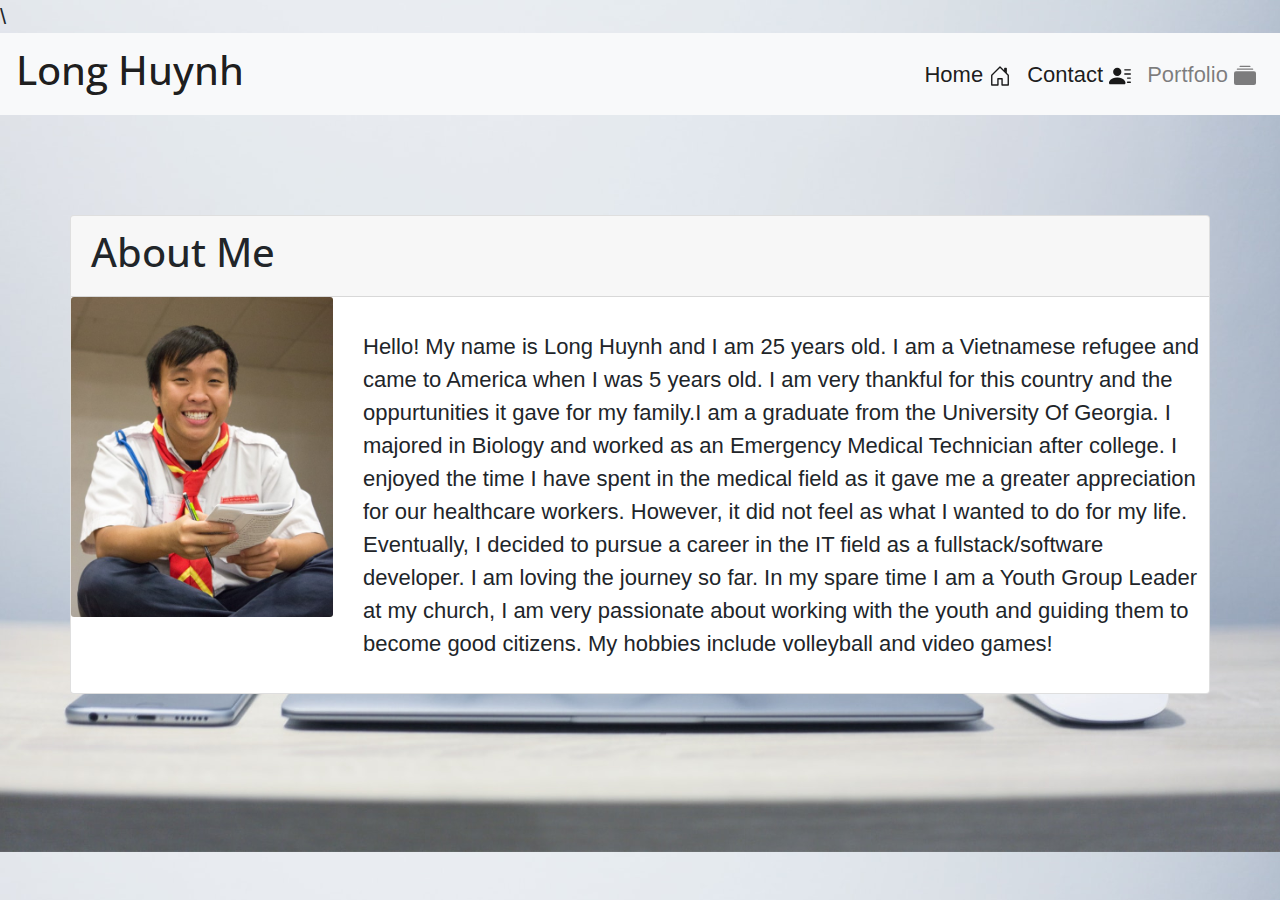
==== index.html @ f9f68298 "updated files" ====
<!DOCTYPE html>
<html class="no-js">

<head>
    <meta charset="utf-8" />
    <meta http-equiv="X-UA-Compatible" content="IE=edge" />
    <title></title>
    <meta name="description" content="" />
    <meta name="viewport" content="width=device-width, initial-scale=1" />\

<!-- This is where you post CSS links. Have the BootStrap CSS link above your local working branch's style sheets -->

    <link rel="stylesheet" href="https://stackpath.bootstrapcdn.com/bootstrap/4.5.2/css/bootstrap.min.css"
        integrity="sha384-JcKb8q3iqJ61gNV9KGb8thSsNjpSL0n8PARn9HuZOnIxN0hoP+VmmDGMN5t9UJ0Z" crossorigin="anonymous" />

    <link href="https://fonts.googleapis.com/css2?family=Open+Sans+Condensed:ital,wght@0,300;1,300&display=swap"
        rel="stylesheet">

    <link rel="stylesheet" href="./assets/indexD.css" />
</head>

<!-- This is where you post the NavBar. You can change the background color by adjusting the class names in the <nav> tag. This component only works when linked to a BootStrap CSS link -->
<nav class="navbar navbar-expand-md navbar-light bg-light">
    <a class="navbar-brand" href="./index.html">
        <h1 class="HeadAM"> Long Huynh </h1>
    </a>
    <button class="navbar-toggler" type="button" data-toggle="collapse" data-target="#navbarSupportedContent">
        <span class="navbar-toggler-icon"></span>
    </button>
    <div class="collapse navbar-collapse" id="navbarSupportedContent">
        <ul class="navbar-nav ml-auto">

            <!-- Make sure you create a relevant path for your href. This way they will be able to redirect users to that particular page -->
            <li class="nav-item active">
                <a class="nav-link" href="./index.html" > Home <svg width="1em" height="1em" viewBox="0 0 16 16"
                        class="bi bi-house-door" fill="currentColor" xmlns="http://www.w3.org/2000/svg">
                        <path fill-rule="evenodd"
                            d="M7.646 1.146a.5.5 0 0 1 .708 0l6 6a.5.5 0 0 1 .146.354v7a.5.5 0 0 1-.5.5H9.5a.5.5 0 0 1-.5-.5v-4H7v4a.5.5 0 0 1-.5.5H2a.5.5 0 0 1-.5-.5v-7a.5.5 0 0 1 .146-.354l6-6zM2.5 7.707V14H6v-4a.5.5 0 0 1 .5-.5h3a.5.5 0 0 1 .5.5v4h3.5V7.707L8 2.207l-5.5 5.5z" />
                        <path fill-rule="evenodd" d="M13 2.5V6l-2-2V2.5a.5.5 0 0 1 .5-.5h1a.5.5 0 0 1 .5.5z" />
                    </svg> <span class="sr-only">(current)</span></a>
            </li>
            <li class="active">
                <a class="nav-link" href="./contact.html">Contact <svg width="1em" height="1em" viewBox="0 0 16 16"
                        class="bi bi-person-lines-fill" fill="currentColor" xmlns="http://www.w3.org/2000/svg">
                        <path fill-rule="evenodd"
                            d="M1 14s-1 0-1-1 1-4 6-4 6 3 6 4-1 1-1 1H1zm5-6a3 3 0 1 0 0-6 3 3 0 0 0 0 6zm7 1.5a.5.5 0 0 1 .5-.5h2a.5.5 0 0 1 0 1h-2a.5.5 0 0 1-.5-.5zm-2-3a.5.5 0 0 1 .5-.5h4a.5.5 0 0 1 0 1h-4a.5.5 0 0 1-.5-.5zm0-3a.5.5 0 0 1 .5-.5h4a.5.5 0 0 1 0 1h-4a.5.5 0 0 1-.5-.5zm2 9a.5.5 0 0 1 .5-.5h2a.5.5 0 0 1 0 1h-2a.5.5 0 0 1-.5-.5z" />
                    </svg><span class="sr-only">(current)</span></a>

            </li>
            <li class="nav-item">
                <a class="nav-link" href="./portfolio.html">Portfolio <svg width="1em" height="1em" viewBox="0 0 16 16"
                        class="bi bi-collection-fill" fill="currentColor" xmlns="http://www.w3.org/2000/svg">
                        <path
                            d="M0 13a1.5 1.5 0 0 0 1.5 1.5h13A1.5 1.5 0 0 0 16 13V6a1.5 1.5 0 0 0-1.5-1.5h-13A1.5 1.5 0 0 0 0 6v7z" />
                        <path fill-rule="evenodd"
                            d="M2 3a.5.5 0 0 0 .5.5h11a.5.5 0 0 0 0-1h-11A.5.5 0 0 0 2 3zm2-2a.5.5 0 0 0 .5.5h7a.5.5 0 0 0 0-1h-7A.5.5 0 0 0 4 1z" />
                    </svg></a>
            </li>
        </ul>
    </div>
</nav>

<body>
    <section class="main-content">

        <!-- This is where you create your container. Your individual rows and columns will need to be under the "container" class -->

        <div class="container">
            <div class="row">
                <div class="card mb-3" style="max-width: 1500px;">
                    <div class="card-header">
                        <h1 class="HeadAM"> About Me </h>
                    </div>
                    <div class="row no">
                        <div class="col-md-3">
                            <!-- Include Profile image for your About Me Page. Make sure to give an alt tag. -->
                            <img src="./assets/images/download.png" class="card-img" alt="PortPic"> 
                        </div>
                        <div class="col-md-9">
                            <content class="card-body">
                                <p class="card-text"> Hello! My name is Long Huynh and I am 25 years old. I am a
                                    Vietnamese refugee and came to America when I was 5 years old. I am very thankful
                                    for this country and the oppurtunities it gave for my family.I am a graduate from
                                    the University Of Georgia. I majored in Biology and worked as an Emergency Medical
                                    Technician after college. I enjoyed the time I have spent in the medical field as it
                                    gave me a greater appreciation for our healthcare workers. However, it did not feel
                                    as what I wanted to do for my life. Eventually, I decided to pursue a career in the
                                    IT field as a fullstack/software developer. I am loving the journey so far. In my
                                    spare time I am a Youth Group Leader at my church, I am very passionate about
                                    working with the youth and guiding them to become good citizens. My hobbies include volleyball and video games!
                                </p>
                                </content>
                        </div>
                    </div>
                </div>
            </div>
        </div>
        </section>
</body>
</html>
---- assets/indexD.css ----
* {
    margin:0;
    padding:0;
    }
body{
    margin:0;
    background-image: url(./images/photo-1489844097929-c8d5b91c456e.jpg);
    background-size: cover;
    font-family: 'Oswald', sans-serif;
    font-size: 22px;
    
}



.HeadAM {
    font-family: 'Open Sans Condensed', sans-serif;
    font-size:40px;
} 

.container {

    padding-top: 100px;
}


.footer {
    text-align: center;
    background-color: black;
}


#profile-body{
    background: blue;
}
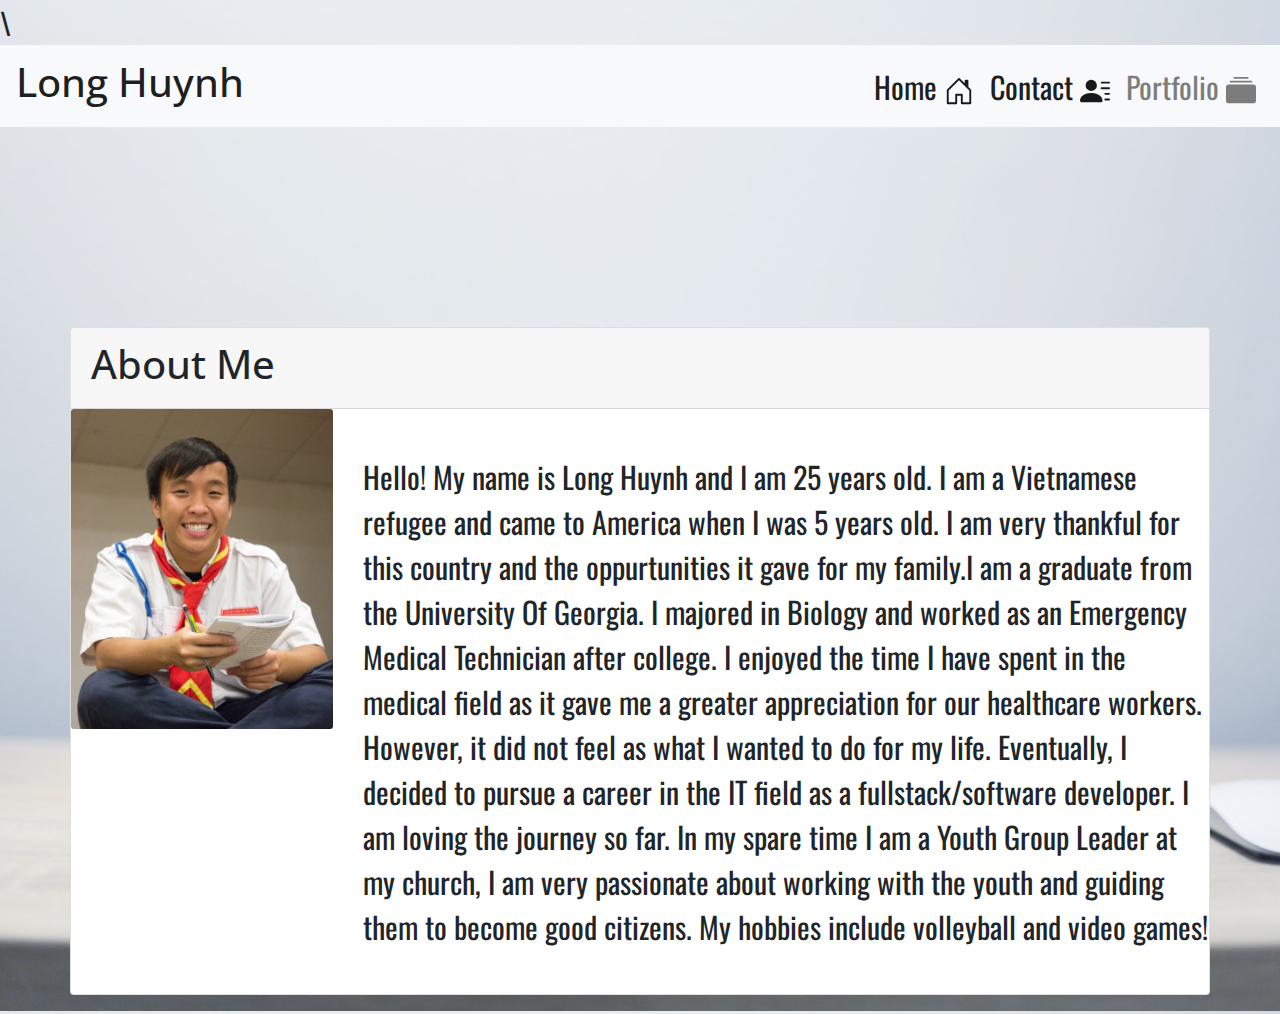
==== commit 77e4accc: "updated Readme" ====
--- a/index.html
+++ b/index.html
@@ -10,61 +10,67 @@
 
 <!-- This is where you post CSS links. Have the BootStrap CSS link above your local working branch's style sheets -->
 
-    <link rel="stylesheet" href="https://stackpath.bootstrapcdn.com/bootstrap/4.5.2/css/bootstrap.min.css"
-        integrity="sha384-JcKb8q3iqJ61gNV9KGb8thSsNjpSL0n8PARn9HuZOnIxN0hoP+VmmDGMN5t9UJ0Z" crossorigin="anonymous" />
 
-    <link href="https://fonts.googleapis.com/css2?family=Open+Sans+Condensed:ital,wght@0,300;1,300&display=swap"
-        rel="stylesheet">
+<link rel="stylesheet" href="https://stackpath.bootstrapcdn.com/bootstrap/4.5.2/css/bootstrap.min.css"
+integrity="sha384-JcKb8q3iqJ61gNV9KGb8thSsNjpSL0n8PARn9HuZOnIxN0hoP+VmmDGMN5t9UJ0Z" crossorigin="anonymous" />
+
+<link href="https://fonts.googleapis.com/css2?family=Open+Sans+Condensed:ital,wght@0,300;1,300&display=swap"
+rel="stylesheet">
+
+
+<link rel="stylesheet" href="https://cdnjs.cloudflare.com/ajax/libs/font-awesome/4.7.0/css/font-awesome.min.css">
+<link href="https://fonts.googleapis.com/css2?family=Oswald:wght@300&display=swap" rel="stylesheet">
 
     <link rel="stylesheet" href="./assets/indexD.css" />
 </head>
 
 <!-- This is where you post the NavBar. You can change the background color by adjusting the class names in the <nav> tag. This component only works when linked to a BootStrap CSS link -->
-<nav class="navbar navbar-expand-md navbar-light bg-light">
-    <a class="navbar-brand" href="./index.html">
-        <h1 class="HeadAM"> Long Huynh </h1>
-    </a>
-    <button class="navbar-toggler" type="button" data-toggle="collapse" data-target="#navbarSupportedContent">
-        <span class="navbar-toggler-icon"></span>
-    </button>
-    <div class="collapse navbar-collapse" id="navbarSupportedContent">
-        <ul class="navbar-nav ml-auto">
-
-            <!-- Make sure you create a relevant path for your href. This way they will be able to redirect users to that particular page -->
-            <li class="nav-item active">
-                <a class="nav-link" href="./index.html" > Home <svg width="1em" height="1em" viewBox="0 0 16 16"
-                        class="bi bi-house-door" fill="currentColor" xmlns="http://www.w3.org/2000/svg">
-                        <path fill-rule="evenodd"
-                            d="M7.646 1.146a.5.5 0 0 1 .708 0l6 6a.5.5 0 0 1 .146.354v7a.5.5 0 0 1-.5.5H9.5a.5.5 0 0 1-.5-.5v-4H7v4a.5.5 0 0 1-.5.5H2a.5.5 0 0 1-.5-.5v-7a.5.5 0 0 1 .146-.354l6-6zM2.5 7.707V14H6v-4a.5.5 0 0 1 .5-.5h3a.5.5 0 0 1 .5.5v4h3.5V7.707L8 2.207l-5.5 5.5z" />
-                        <path fill-rule="evenodd" d="M13 2.5V6l-2-2V2.5a.5.5 0 0 1 .5-.5h1a.5.5 0 0 1 .5.5z" />
-                    </svg> <span class="sr-only">(current)</span></a>
-            </li>
-            <li class="active">
-                <a class="nav-link" href="./contact.html">Contact <svg width="1em" height="1em" viewBox="0 0 16 16"
-                        class="bi bi-person-lines-fill" fill="currentColor" xmlns="http://www.w3.org/2000/svg">
-                        <path fill-rule="evenodd"
-                            d="M1 14s-1 0-1-1 1-4 6-4 6 3 6 4-1 1-1 1H1zm5-6a3 3 0 1 0 0-6 3 3 0 0 0 0 6zm7 1.5a.5.5 0 0 1 .5-.5h2a.5.5 0 0 1 0 1h-2a.5.5 0 0 1-.5-.5zm-2-3a.5.5 0 0 1 .5-.5h4a.5.5 0 0 1 0 1h-4a.5.5 0 0 1-.5-.5zm0-3a.5.5 0 0 1 .5-.5h4a.5.5 0 0 1 0 1h-4a.5.5 0 0 1-.5-.5zm2 9a.5.5 0 0 1 .5-.5h2a.5.5 0 0 1 0 1h-2a.5.5 0 0 1-.5-.5z" />
-                    </svg><span class="sr-only">(current)</span></a>
-
-            </li>
-            <li class="nav-item">
-                <a class="nav-link" href="./portfolio.html">Portfolio <svg width="1em" height="1em" viewBox="0 0 16 16"
-                        class="bi bi-collection-fill" fill="currentColor" xmlns="http://www.w3.org/2000/svg">
-                        <path
-                            d="M0 13a1.5 1.5 0 0 0 1.5 1.5h13A1.5 1.5 0 0 0 16 13V6a1.5 1.5 0 0 0-1.5-1.5h-13A1.5 1.5 0 0 0 0 6v7z" />
-                        <path fill-rule="evenodd"
-                            d="M2 3a.5.5 0 0 0 .5.5h11a.5.5 0 0 0 0-1h-11A.5.5 0 0 0 2 3zm2-2a.5.5 0 0 0 .5.5h7a.5.5 0 0 0 0-1h-7A.5.5 0 0 0 4 1z" />
-                    </svg></a>
-            </li>
-        </ul>
-    </div>
-</nav>
+    <nav class="navbar navbar-expand-md navbar-light bg-light">
+        <a class="navbar-brand" href="./index.html">
+            <h1 class="HeadAM"> Long Huynh </h1>
+        </a>
+        <button class="navbar-toggler" type="button" data-toggle="collapse" data-target="#navbarSupportedContent">
+            <span class="navbar-toggler-icon"></span>
+        </button>
+        <div class="collapse navbar-collapse" id="#Toggle">
+            <ul class="navbar-nav ml-auto">
+                <div class="collapse navbar-collapse" id="navbarSupportedContent">
+                    <ul class="navbar-nav mr-auto">
+                        <li class="nav-item active">
+                            <a class="nav-link" href="./index.html">Home <svg width="1em" height="1em" viewBox="0 0 16 16"
+                                    class="bi bi-house-door" fill="currentColor" xmlns="http://www.w3.org/2000/svg">
+                                    <path fill-rule="evenodd"
+                                        d="M7.646 1.146a.5.5 0 0 1 .708 0l6 6a.5.5 0 0 1 .146.354v7a.5.5 0 0 1-.5.5H9.5a.5.5 0 0 1-.5-.5v-4H7v4a.5.5 0 0 1-.5.5H2a.5.5 0 0 1-.5-.5v-7a.5.5 0 0 1 .146-.354l6-6zM2.5 7.707V14H6v-4a.5.5 0 0 1 .5-.5h3a.5.5 0 0 1 .5.5v4h3.5V7.707L8 2.207l-5.5 5.5z" />
+                                    <path fill-rule="evenodd" d="M13 2.5V6l-2-2V2.5a.5.5 0 0 1 .5-.5h1a.5.5 0 0 1 .5.5z" />
+                                </svg> <span class="sr-only">(current)</span></a>
+                        </li>
+                        <li class="active">
+                            <a class="nav-link" href="./contact.html">Contact <svg width="1em" height="1em"
+                                    viewBox="0 0 16 16" class="bi bi-person-lines-fill" fill="currentColor"
+                                    xmlns="http://www.w3.org/2000/svg">
+                                    <path fill-rule="evenodd"
+                                        d="M1 14s-1 0-1-1 1-4 6-4 6 3 6 4-1 1-1 1H1zm5-6a3 3 0 1 0 0-6 3 3 0 0 0 0 6zm7 1.5a.5.5 0 0 1 .5-.5h2a.5.5 0 0 1 0 1h-2a.5.5 0 0 1-.5-.5zm-2-3a.5.5 0 0 1 .5-.5h4a.5.5 0 0 1 0 1h-4a.5.5 0 0 1-.5-.5zm0-3a.5.5 0 0 1 .5-.5h4a.5.5 0 0 1 0 1h-4a.5.5 0 0 1-.5-.5zm2 9a.5.5 0 0 1 .5-.5h2a.5.5 0 0 1 0 1h-2a.5.5 0 0 1-.5-.5z" />
+                                </svg><span class="sr-only">(current)</span></a>
+                        </li>
+                        <li class="nav-item">
+                            <a class="nav-link" href="./portfolio.html">Portfolio <svg width="1em" height="1em"
+                                    viewBox="0 0 16 16" class="bi bi-collection-fill" fill="currentColor"
+                                    xmlns="http://www.w3.org/2000/svg">
+                                    <path
+                                        d="M0 13a1.5 1.5 0 0 0 1.5 1.5h13A1.5 1.5 0 0 0 16 13V6a1.5 1.5 0 0 0-1.5-1.5h-13A1.5 1.5 0 0 0 0 6v7z" />
+                                    <path fill-rule="evenodd"
+                                        d="M2 3a.5.5 0 0 0 .5.5h11a.5.5 0 0 0 0-1h-11A.5.5 0 0 0 2 3zm2-2a.5.5 0 0 0 .5.5h7a.5.5 0 0 0 0-1h-7A.5.5 0 0 0 4 1z" />
+                                </svg></a>
+                        </li>
+                    </ul>
+                </div>
+            </ul>
+        </div>
+    </nav>
 
 <body>
     <section class="main-content">
-
         <!-- This is where you create your container. Your individual rows and columns will need to be under the "container" class -->
-
         <div class="container">
             <div class="row">
                 <div class="card mb-3" style="max-width: 1500px;">
--- a/assets/indexD.css
+++ b/assets/indexD.css
@@ -1,14 +1,8 @@
-* {
-    margin:0;
-    padding:0;
-    }
 body{
-    margin:0;
     background-image: url(./images/photo-1489844097929-c8d5b91c456e.jpg);
     background-size: cover;
     font-family: 'Oswald', sans-serif;
-    font-size: 22px;
-    
+    font-size: 30px;
 }
 
 
@@ -19,17 +13,11 @@
 } 
 
 .container {
-
-    padding-top: 100px;
-}
-
+    margin-top: 200px;
+} 
 
 .footer {
     text-align: center;
     background-color: black;
 }
 
-
-#profile-body{
-    background: blue;
-}